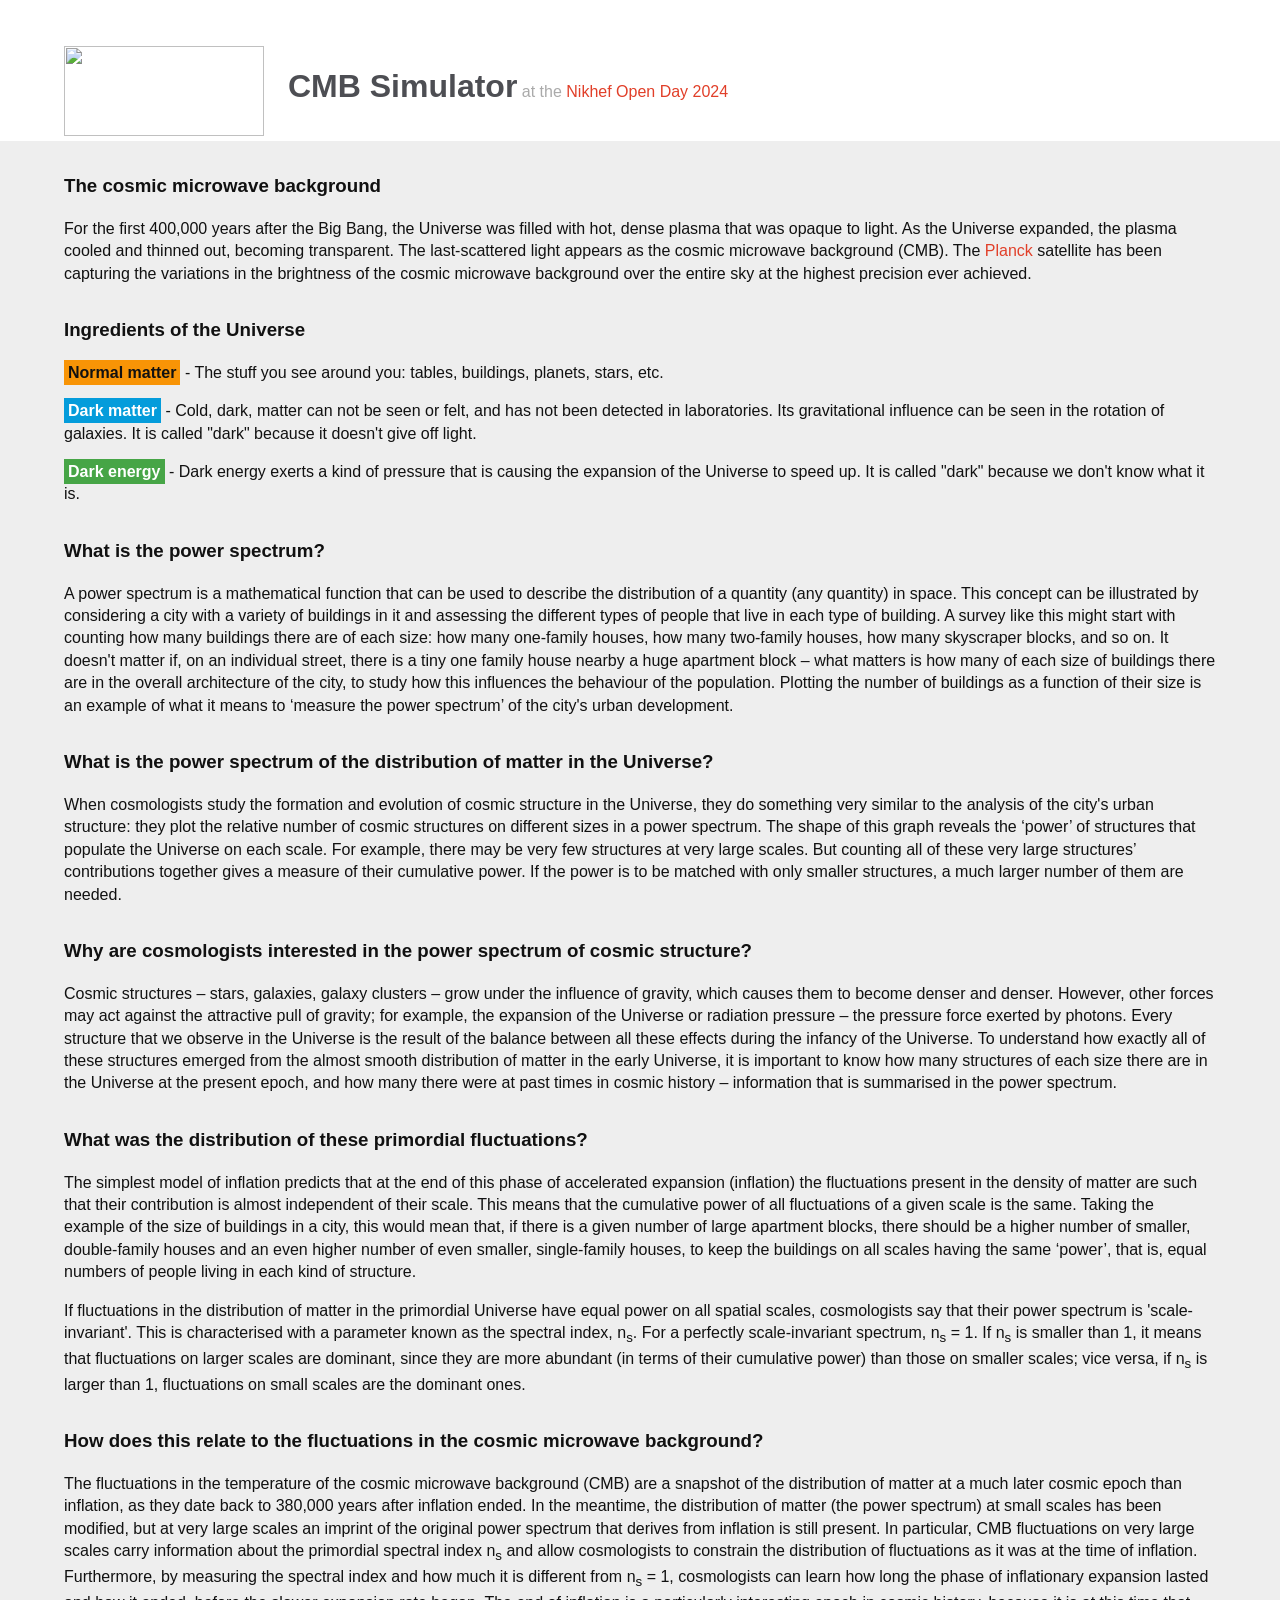
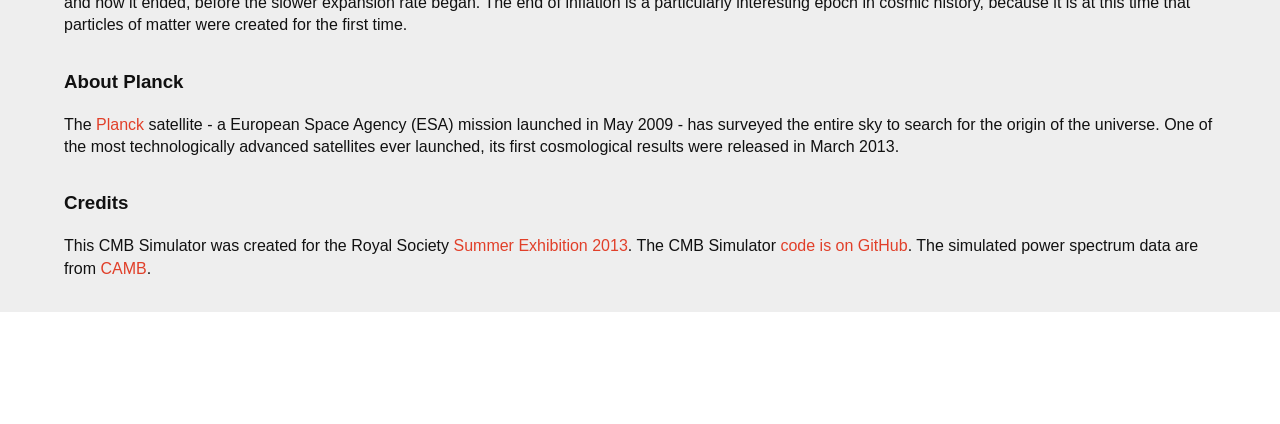
==== Simulator/index.html @ be9ca697 "Add galaxy rotation as observable" ====
<!doctype html>
<html lang="en">
<head>
	<meta charset="utf-8" />
	<title>CMB Simulator</title>
	<meta name="viewport" content="width=device-width, initial-scale=1.0, maximum-scale=2.0, user-scalable=yes" />
	<link rel="shortcut icon" href="media/img/planck_logo.ico" type="image/x-icon" />
	<link rel="stylesheet" href="media/css/ui.css" />
	<link rel="stylesheet" href="media/css/style.css" />
	<script src="media/js/jquery-1.10.0.min.js"></script>
	<script src="media/js/jquery-ui-1.10.3.custom.min.js"></script>
	<!--<link rel="stylesheet" href="/resources/demos/style.css" />-->
	<script src="media/js/raphael-min.js"></script>
	<script src="media/js/simulator.js"></script>
	<script>
	$(document).ready(function(){

		// Load the Simulator
		var sim = $.simulator({
			'omega_b': 'omega_b',	// The ID for the Omega_baryon
			'omega_c': 'omega_c',	// The ID for the Omega_darkmatter
			'omega_l': 'omega_l',	// The ID for the Omega_darkenergy
			'ps': 'powerspectrum',	// The ID for the powerspectrum HTML element
			'map': 'map',	// The ID for the map HTML element
			'dir': 'db_0.025/',
			'fixedscale' : true
		});

	});
	</script>
</head>
<body>

	<div id="msg">
		<div id="error"></div>
		<div id="warning"></div>
	</div>

	<div id="header">
		<img class="logo" src="media/img/planck_logo.gif"><h1><b>&ensp;CMB Simulator</b><small><span class="wide"> at the </span><a href="https://wetenschapsdagamsterdamsciencepark.nl/nikhef/">Nikhef Open Day 2024</a><!--<span class="wide"> at the </span><a href="http://sse.royalsociety.org/2013/">Summer Science Exhibition 2013</a>--></small></h1>
	</div>
	
	<div id="about">

		<h3>The cosmic microwave background</h3>
		<p>For the first 400,000 years after the Big Bang, the Universe was filled with hot, dense plasma that was opaque to light.  As the Universe expanded, the plasma cooled and thinned out, becoming transparent.  The last-scattered light appears as the cosmic microwave background (CMB). The <a href="http://www.esa.int/planck">Planck</a> satellite has been capturing the variations in the brightness of the cosmic microwave background over the entire sky at the highest precision ever achieved.</p>

		<h3>Ingredients of the Universe</h3>
		<p><strong class="b">Normal matter</strong> - The stuff you see around you: tables, buildings, planets, stars, etc.</p>
		<p><strong class="c">Dark matter</strong> - Cold, dark, matter can not be seen or felt, and has not been detected in laboratories. Its gravitational influence can be seen in the rotation of galaxies. It is called "dark" because it doesn't give off light.</p>
		<p><strong class="l">Dark energy</strong> - Dark energy exerts a kind of pressure that is causing the expansion of the Universe to speed up. It is called "dark" because we don't know what it is.</p>
		
		<h3>What is the power spectrum?</h3>
		<p>A power spectrum is a mathematical function that can be used to describe the distribution of a quantity (any quantity) in space. This concept can be illustrated by considering a city with a variety of buildings in it and assessing the different types of people that live in each type of building. A survey like this might start with counting how many buildings there are of each size: how many one-family houses, how many two-family houses, how many skyscraper blocks, and so on. It doesn't matter if, on an individual street, there is a tiny one family house nearby a huge apartment block – what matters is how many of each size of buildings there are in the overall architecture of the city, to study how this influences the behaviour of the population. Plotting the number of buildings as a function of their size is an example of what it means to ‘measure the power spectrum’ of the city's urban development.

		<h3>What is the power spectrum of the distribution of matter in the Universe?</h3>
		<p>When cosmologists study the formation and evolution of cosmic structure in the Universe, they do something very similar to the analysis of the city's urban structure: they plot the relative number of cosmic structures on different sizes in a power spectrum. The shape of this graph reveals the ‘power’ of structures that populate the Universe on each scale. For example, there may be very few structures at very large scales. But counting all of these very large structures’ contributions together gives a measure of their cumulative power. If the power is to be matched with only smaller structures, a much larger number of them are needed.</p>
		
		<h3>Why are cosmologists interested in the power spectrum of cosmic structure?</h3>
		<p>Cosmic structures – stars, galaxies, galaxy clusters – grow under the influence of gravity, which causes them to become denser and denser. However, other forces may act against the attractive pull of gravity; for example, the expansion of the Universe or radiation pressure – the pressure force exerted by photons. Every structure that we observe in the Universe is the result of the balance between all these effects during the infancy of the Universe. To understand how exactly all of these structures emerged from the almost smooth distribution of matter in the early Universe, it is important to know how many structures of each size there are in the Universe at the present epoch, and how many there were at past times in cosmic history – information that is summarised in the power spectrum.</p>
		
		<h3>What was the distribution of these primordial fluctuations?</h3>
		<p>The simplest model of inflation predicts that at the end of this phase of accelerated expansion (inflation) the fluctuations present in the density of matter are such that their contribution is almost independent of their scale. This means that the cumulative power of all fluctuations of a given scale is the same. Taking the example of the size of buildings in a city, this would mean that, if there is a given number of large apartment blocks, there should be a higher number of smaller, double-family houses and an even higher number of even smaller, single-family houses, to keep the buildings on all scales having the same ‘power’, that is, equal numbers of people living in each kind of structure.</p>
		<p>If fluctuations in the distribution of matter in the primordial Universe have equal power on all spatial scales, cosmologists say that their power spectrum is 'scale-invariant'. This is characterised with a parameter known as the spectral index, n<sub>s</sub>. For a perfectly scale-invariant spectrum, n<sub>s</sub> = 1. If n<sub>s</sub> is smaller than 1, it means that fluctuations on larger scales are dominant, since they are more abundant (in terms of their cumulative power) than those on smaller scales; vice versa, if n<sub>s</sub> is larger than 1, fluctuations on small scales are the dominant ones.</p>
		
		<h3>How does this relate to the fluctuations in the cosmic microwave background?</h3>
		<p>The fluctuations in the temperature of the cosmic microwave background (CMB) are a snapshot of the distribution of matter at a much later cosmic epoch than inflation, as they date back to 380,000 years after inflation ended. In the meantime, the distribution of matter (the power spectrum) at small scales has been modified, but at very large scales an imprint of the original power spectrum that derives from inflation is still present. In particular, CMB fluctuations on very large scales carry information about the primordial spectral index n<sub>s</sub> and allow cosmologists to constrain the distribution of fluctuations as it was at the time of inflation. Furthermore, by measuring the spectral index and how much it is different from n<sub>s</sub> = 1, cosmologists can learn how long the phase of inflationary expansion lasted and how it ended, before the slower expansion rate began. The end of inflation is a particularly interesting epoch in cosmic history, because it is at this time that particles of matter were created for the first time.</p>

		<h3>About Planck</h3>
		<p>The <a href="http://www.esa.int/planck">Planck</a> satellite - a European Space Agency (ESA) mission launched in May 2009 - has surveyed the entire sky to search for the origin of the universe. One of the most technologically advanced satellites ever launched, its first cosmological results were released in March 2013.</p>

		<h3>Credits</h3>
		<p>This CMB Simulator was created for the Royal Society <a href="http://sse.royalsociety.org/2013/">Summer Exhibition 2013</a>. The CMB Simulator <a href="https://github.com/chrisnorth/planckapps/tree/master/Simulator">code is on GitHub</a>. The simulated power spectrum data are from <a href="http://camb.info/">CAMB</a>.</p>

	</div>

	<noscript><p>Oh no! Either you don't have Javascript or it is disabled. This CMB Simulator needs Javascript to let you change the parameters of the Universe. :-(</p><p>This is what our Universe looks like:</p><img src="media/img/ouruniverse.jpg" class="our" /></noscript>

	<div id="app" class="scriptonly">

		<div id="container">
		
			<div id="parameters" class="column">
				<form id="omegas">
					<div id="omega_b_holder" class="parameter">
						<label for="omega_b">Normal Matter <span class="advanced">(&Omega;<sub>b</sub><span class="omega_b"></span>)</span></label>
						<select name="omega_b" id="omega_b">
							<option>0.000</option>
							<option>0.025</option>
							<option>0.050</option>
							<option>0.075</option>
							<option>0.100</option>
							<option>0.125</option>
							<option>0.150</option>
							<option>0.175</option>
							<option>0.200</option>
							<option>0.225</option>
							<option>0.250</option>
							<option>0.275</option>
							<option>0.300</option>
							<option>0.325</option>
							<option>0.350</option>
							<option>0.375</option>
							<option>0.400</option>
							<option>0.425</option>
							<option>0.450</option>
							<option>0.475</option>
							<option>0.500</option>
							<option>0.525</option>
							<option>0.550</option>
							<option>0.575</option>
							<option>0.600</option>
							<option>0.625</option>
							<option>0.650</option>
							<option>0.675</option>
							<option>0.700</option>
							<option>0.725</option>
							<option>0.750</option>
							<option>0.775</option>
							<option>0.800</option>
							<option>0.825</option>
							<option>0.850</option>
							<option>0.875</option>
							<option>0.900</option>
							<option>0.925</option>
							<option>0.950</option>
							<option>0.975</option>
							<option>1.000</option>
						</select>
					</div>
					<div id="omega_c_holder" class="parameter">
						<label for="omega_c">Dark Matter <span class="advanced">(&Omega;<sub>c</sub><span class="omega_c"></span>)</span></label>
						<select name="omega_c" id="omega_c">
							<option>0.000</option>
							<option>0.025</option>
							<option>0.050</option>
							<option>0.075</option>
							<option>0.100</option>
							<option>0.125</option>
							<option>0.150</option>
							<option>0.175</option>
							<option>0.200</option>
							<option>0.225</option>
							<option>0.250</option>
							<option>0.275</option>
							<option>0.300</option>
							<option>0.325</option>
							<option>0.350</option>
							<option>0.375</option>
							<option>0.400</option>
							<option>0.425</option>
							<option>0.450</option>
							<option>0.475</option>
							<option>0.500</option>
							<option>0.525</option>
							<option>0.550</option>
							<option>0.575</option>
							<option>0.600</option>
							<option>0.625</option>
							<option>0.650</option>
							<option>0.675</option>
							<option>0.700</option>
							<option>0.725</option>
							<option>0.750</option>
							<option>0.775</option>
							<option>0.800</option>
							<option>0.825</option>
							<option>0.850</option>
							<option>0.875</option>
							<option>0.900</option>
							<option>0.925</option>
							<option>0.950</option>
							<option>0.975</option>
							<option>1.000</option>
						</select>
					</div>
					<div id="omega_l_holder" class="parameter">
						<label for="omega_l">Dark Energy <span class="advanced">(&Omega;<sub>&Lambda;</sub><span class="omega_l"></span>)</span></label>
						<select name="omega_l" id="omega_l">
							<option>0.000</option>
							<option>0.025</option>
							<option>0.050</option>
							<option>0.075</option>
							<option>0.100</option>
							<option>0.125</option>
							<option>0.150</option>
							<option>0.175</option>
							<option>0.200</option>
							<option>0.225</option>
							<option>0.250</option>
							<option>0.275</option>
							<option>0.300</option>
							<option>0.325</option>
							<option>0.350</option>
							<option>0.375</option>
							<option>0.400</option>
							<option>0.425</option>
							<option>0.450</option>
							<option>0.475</option>
							<option>0.500</option>
							<option>0.525</option>
							<option>0.550</option>
							<option>0.575</option>
							<option>0.600</option>
							<option>0.625</option>
							<option>0.650</option>
							<option>0.675</option>
							<option>0.700</option>
							<option>0.725</option>
							<option>0.750</option>
							<option>0.775</option>
							<option>0.800</option>
							<option>0.825</option>
							<option>0.850</option>
							<option>0.875</option>
							<option>0.900</option>
							<option>0.925</option>
							<option>0.950</option>
							<option>0.975</option>
							<option>1.000</option>
						</select>
					</div>
				</form>
			</div>

			<div id="powerspectrum" class="column"></div>

			<div id="fft" class="column columnspecific">
				<canvas id="spectrum"></canvas>
			</div>

			<div class="column columnspecific">
				<div id="map">
					<canvas id="result"><img src="media/img/ouruniverse.jpg" class="our" /></canvas>
				</div>
			</div>

		</div>

	</div>
	
	<div id="footer" class="padded">
		<div id="options" class="column"></div>
		<div id="output" class="column">
			<div id="age"></div>
			<div id="curvature"></div>
			<div id="matter_energy"></div>
			<div id="rotation_curve"></div>
			<!-- <div id="firstpeak"></div> -->
			<div id="similarity"></div>
		</div>
	</div>
	
	<div id="config">
		<h2>Options</h2>
		<form id="configform"></form>
	</div>
	
</body>
</html>
---- Simulator/media/css/style.css ----
body {
	margin: 0px;
	padding: 48px 64px;
	padding-bottom: 48px;
	color: #4D4E53; /* To match to RS Summer Exhibition 2013 site */
	font-family: "Helvetica Neue", Helvetica, sans-serif;
	font-size: 1em;
	line-height: 1.4;
}
body .advanced { display: none; }
body #omegas .advanced { display: inline-block; }
body.adv .advanced { display: inline-block; }


*::-moz-selection {
	background: none repeat scroll 0 0 #FF5E99;
	color: white;
	text-shadow: none;
}

h1 {
	margin: 0px;
	margin-bottom: 32px;
	font-weight: 500;
}
h1 small {
	color: #aaaaaa;
	font-weight: 200;
	font-size: 0.5em;
}
h3 { margin-top: 32px; }
h3:first-child { margin-top: 0px;}
p { margin-bottom: 0px; }
/* Colours from RS Summer Exhibition 2013 site */
a { color: #E13F29; text-decoration: none; }
a:hover { color: #F16F25; text-decoration: underline; }
a:visited { color: #E13F29; }
a:active { color: #4D4E53; }

#msg { position: absolute; top: 0px; left: 0px; right: 0px; }
a.close { float: right; font-weight: bold; color: inherit; cursor: pointer; display: inline-block; width: 1.5em; text-align: center; text-decoration: none; }
#error, #warning { padding: 0.5em 1em; display: none; }
#error { background-color: #E13F29; color: white; }
#warning { background-color: #ffc40d; color: black; }
.toggle {
	line-height: 48px;
	width: 48px;
	height: 48px;
	text-align: center;
	font-size: 1.6em;
	margin-top: 0em;
	margin-left: 8px;
	float: right;
}
.toggle a {
	background-color: #AAAAAA;
	width: 48px;
	height: 48px;
	display: block;
	border-radius: 24px;
	color: inherit;
	background-image: url("../img/icons.png");
	background-position: 0 0;
	background-repeat: no-repeat;
}
.toggle img { width: 100%; height: 100%; }
#help .abouton, #help .aboutoff {
	line-height: 48px;
}
#help a {
	display: block;
	background-image: none;
	font-family: serif;
	text-decoration: none;
	text-align: center;
}
#help.on .aboutoff { display: block; }
#help.on .abouton { display: none; }
#help .aboutoff { display: none; }
#help .abouton { display: block; }
#help a.aboutoff {
	background: none;
}
#help a.abouton {
	width: 48px;
	color: white;
	font-style: italic;
	background-color: #AAAAAA;
}
#help a.abouton:hover, #help a.abouton:focus { background-color: #049CDB; transition: background-color 0.5s; }
#about {
	color: #111111;
	background-color: #EEEEEE;
	display: block;
	margin-left: -64px;
	margin-right: -64px;
	margin-bottom: 64px;
	padding: 32px 64px;
}
body.adv #advancedtoggle a { background-color: black; }
.toggle a:hover, .toggle a:focus { background-color: #E13F29; transition: background-color 0.5s; }
#configtoggle a { background-position: 0 -48px; }
#refreshtoggle a { background-position: 0 -96px; }

#header { margin-top: 16px; }
img.logo {
    width: 200px;
    height: 90px;
    float: left;
    margin-top: -18px;
    margin-right: 8px;
}

#app {
	display: table;
	width: 100%;
}

#container {
	display: table-row;
}

#parameters {
	vertical-align: middle;
}

#parameters, #powerspectrum, .column, #fft { display: table-cell; }

#powerspectrum{
	width: 400px;
	height: 300px;
	line-height: 0px;
}
body.fullscreen { font-size: 1.5em; }
body.fullscreen #powerspectrum { background-color: white; }

#parameters, #powerspectrum { padding-right: 32px; }

#powerspectrum svg, #map canvas { cursor: pointer; }

#fft { display: none; }
.columnspecific, #map, #fft {
	width: 300px;
	height: 300px;
}
#map, #fft {
	color: black;
	background-color: white;
	background: #45484d; /* Old browsers */
	background: -moz-linear-gradient(top, #45484d 0%, #000000 100%); /* FF3.6+ */
	background: -webkit-gradient(linear, left top, left bottom, color-stop(0%,#45484d), color-stop(100%,#000000)); /* Chrome,Safari4+ */
	background: -webkit-linear-gradient(top, #45484d 0%,#000000 100%); /* Chrome10+,Safari5.1+ */
	background: -o-linear-gradient(top, #45484d 0%,#000000 100%); /* Opera 11.10+ */
	background: -ms-linear-gradient(top, #45484d 0%,#000000 100%); /* IE10+ */
	background: linear-gradient(to bottom, #45484d 0%,#000000 100%); /* W3C */
	filter: progid:DXImageTransform.Microsoft.gradient( startColorstr='#45484d', endColorstr='#000000',GradientType=0 ); /* IE6-9 */
	line-height: 0px;
	text-align: center;
	position: relative;
}
#map { color: white; }
#map canvas, #map img, #fft canvas {
	width: auto;
	margin: auto;
	height: 100%;
}
#map .label {
	position: absolute;
	line-height: 1em;
	background-color: rgba(255,255,255,0.8);
	color: #4D4E53;
	background-color: #aaaaaa;
	color: white;
	padding: 0.25em;
}
#map .label.sim { text-align: left; bottom: 0px; left: 0px; }
#map .label.our { text-align: right; top: 0px; right: 0px; }
#map .label.scale { text-align: center; font-weight: bold; background-color: rgba(255,255,255,0.8); right: 0.5em; bottom: 0.5em; width: 30px; height: 30px; line-height: 30px; border-radius: 30px; border: 2px solid #4D4E53; color: #4D4E53; }

.parameter { margin-bottom: 32px; }
#parameters .parameter:last-child { margin-bottom: 0px; }
.parameter .ui-slider { margin-top: 0.6em; }

#footer { display: table; width: 100%; }

#config { width: 50%; padding: 2em; display: none; }
#config form { font-size: 1.2em; }
#config .configoption { margin-bottom: 1em; }
#config input[type=checkbox] { width: 2em; height: 2em; }
#config select { font-size: 0.8em; }
#config label { cursor: pointer; }
#config .close { font-size: 2em; }
.lightbox_bg { z-index: 101; left:0px; top: 0px; right: 0px; bottom: 0px; position: absolute; background-color: rgb(255,255,255); }
.lightbox_top { z-index: 102; max-width:500px; position: absolute; background-color: white; }

body .column.advanced { display: none; }
body.adv .column.advanced { display: table-cell; }
#options, #output { display: table-cell; }
#output { text-align: right; }
.property { font-weight: bold; font-size: 1.5em; line-height: 1.2em; }

a.button {
	border-radius: 24px;
	background-color: #AAAAAA;
	color: white;
	line-height: 48px;
	display: inline-block;
	height: 48px;
	padding: 0px 32px;
	text-decoration: none;
}
a.button:hover, a.button:focus { background-color: #ffc40d; color: black; transition: background-color 0.5s; }
#options a.button { margin-left: 1em; }
#options a.button:first-child { margin-left: 0px; }

/* Set the colours for the slider bars */
.b, #omega_b_holder .ui-widget-header { background-color: #F89406; }
.c, #omega_c_holder .ui-widget-header { background-color: #049CDB; color: white; }
.l, #omega_l_holder .ui-widget-header { background-color: #46a546; color: white; }
.b, .c, .l { padding: 0.25em; }
.ui-slider .ui-slider-range.ui-slider-range-min { border: 1px solid #777; margin-top: -1px; }

.padded { margin: 32px 0px 0px 0px;}

/* Classes to hide things */
.hidden { display: none; }
/* We need this one to ensure the display: table-cell doesn't take precedence */
#powerspectrum.hidden { display: none; }
.scriptonly { display: none!important; }


/* Responsive Styles */
@media (max-width: 1000px), (max-device-width: 1000px) {
	#app { display: block; }
	#container { display: block; }
	.parameter { margin-bottom: 16px; }
	#parameters, #powerspectrum, .column {	display: block; padding: 0px; width: 100%; }
	#map, #powerspectrum { margin-top: 64px; }
	.column, #map, #map img, #map canvas, #map .labels { width: 100%; height: auto; }
	h1 { margin-bottom: 32px; }
	h1 small { display: block; }
	.wide { display: none; }
}

@media (max-width: 760px), (max-device-width: 760px) {
	#header { margin-top: 0px; }
	img.logo { display: block; float: none; text-align: center; margin: 0px auto 16px; }
}

@media (max-width: 500px), (max-device-width: 500px) {
	body { padding: 32px; }
	#map, #powerspectrum { margin-top: 32px; }
	h1 { margin-bottom: 16px; }
	h3 { margin-top: 16px; }
	#about {
		margin: 0px -32px 32px -32px;
		padding: 32px 32px;
	}
	.padded { margin: 16px 0px 0px 0px; }
	#footer { display: block; }
	#output, body.adv #firstpeak.advanced, #options {
		display: block;
		text-align: center;
	}
	.toggle { margin-left: 4px; }
	#output, #options { margin-top: 16px; }
	#config { width: 80%; height: 100%; border: 0px; box-shadow: none; padding: 1em; }


}

@media (max-width: 350px), (max-device-width: 350px) {
	body { padding: 16px 24px; }
	#about {
		margin: 0px -24px 16px -24px;
		padding: 16px;
	}
	.padded { margin: 8px 0px 0px 0px; }
	#options a.button {
		margin-left: 0;
		margin-top: 1em;
		display: block;
	}
	#options a.button:first-child { margin-top: 0px; }
}

/* For rotating images 
.rotate {
	animation: rotate 3s infinite linear;
	-moz-animation: rotate 3s infinite linear;
	-webkit-animation: rotate 3s infinite linear;
  }
  
  @keyframes rotate {	0% {transform: rotate(0deg);}
	100% {
	  transform: rotate(360deg);
	}
  }*/
.rotate {
	-webkit-transform: rotate(0deg);
	-moz-transform: rotate(0deg);
	-o-transform: rotate(0deg);
	-ms-transform: rotate(0deg);
	transform: rotate(0deg);
}
/* .spin {
	transform: rotate(45deg);
} */
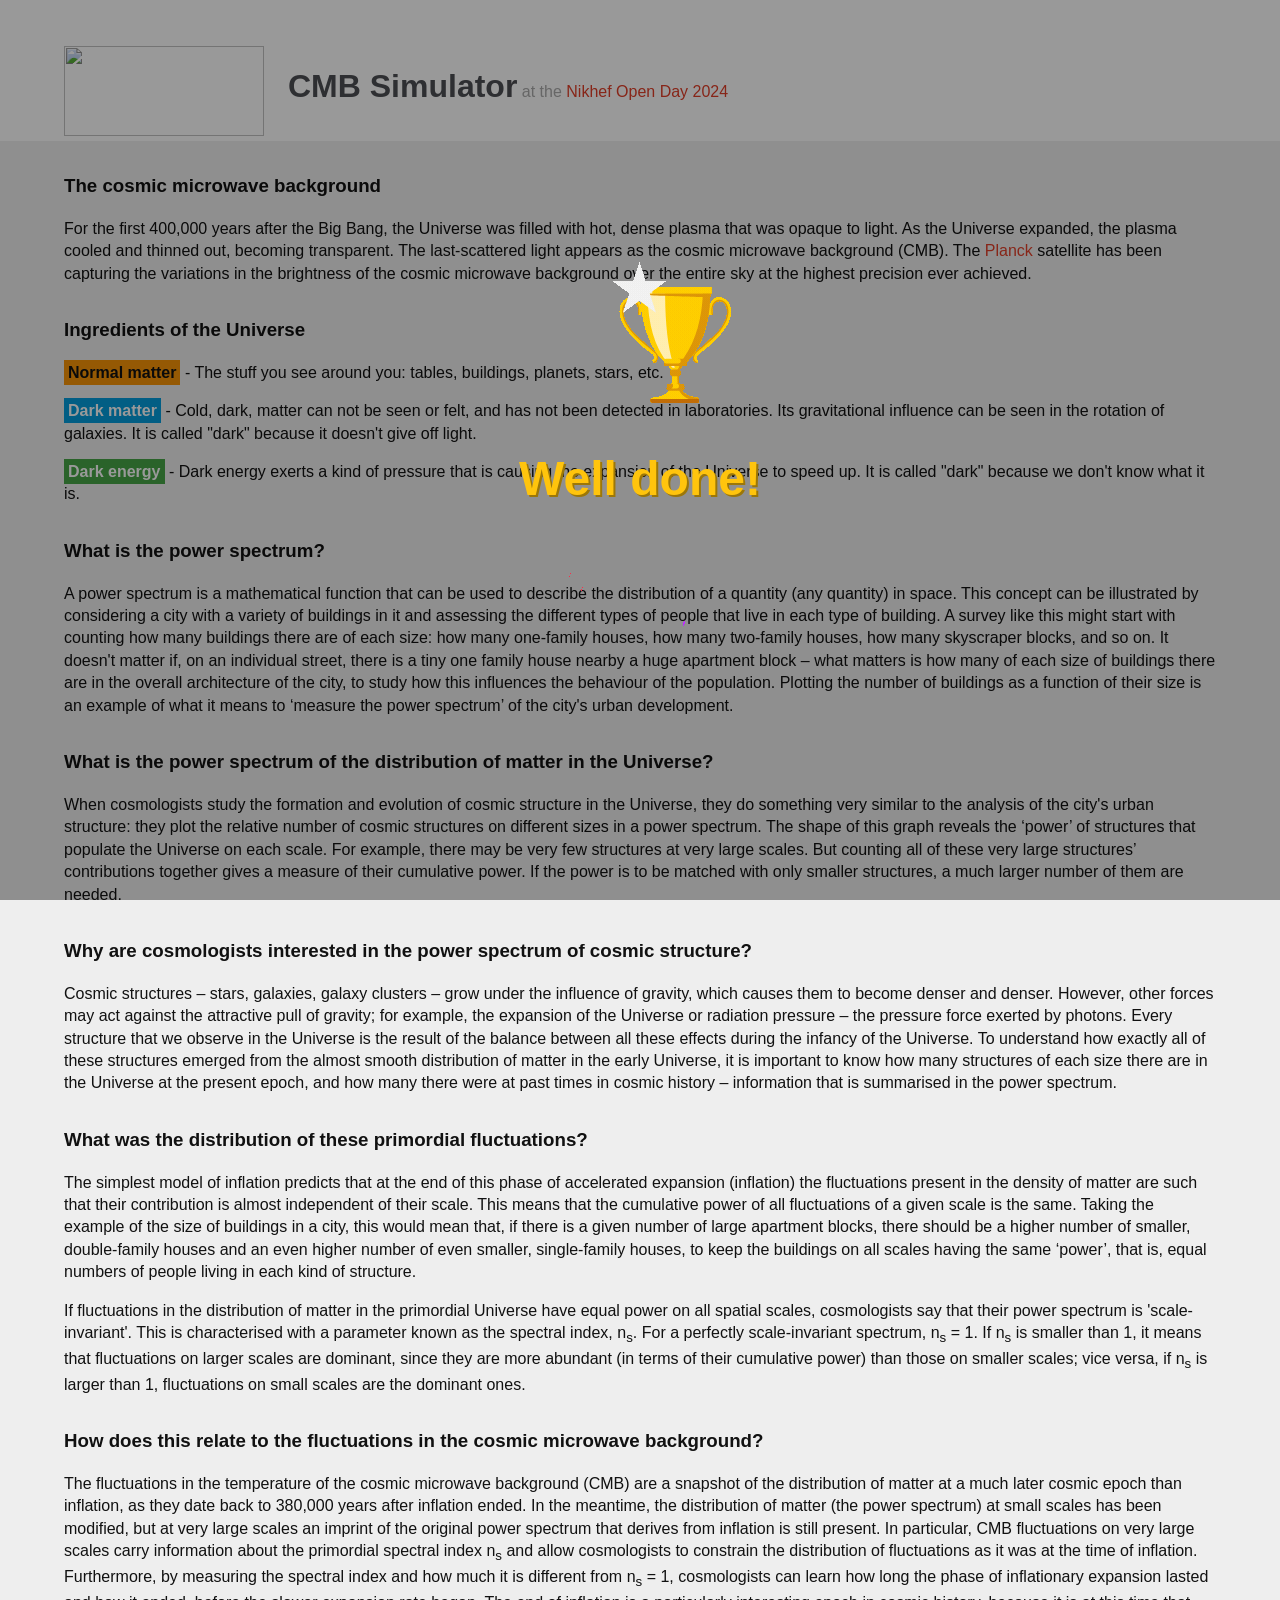
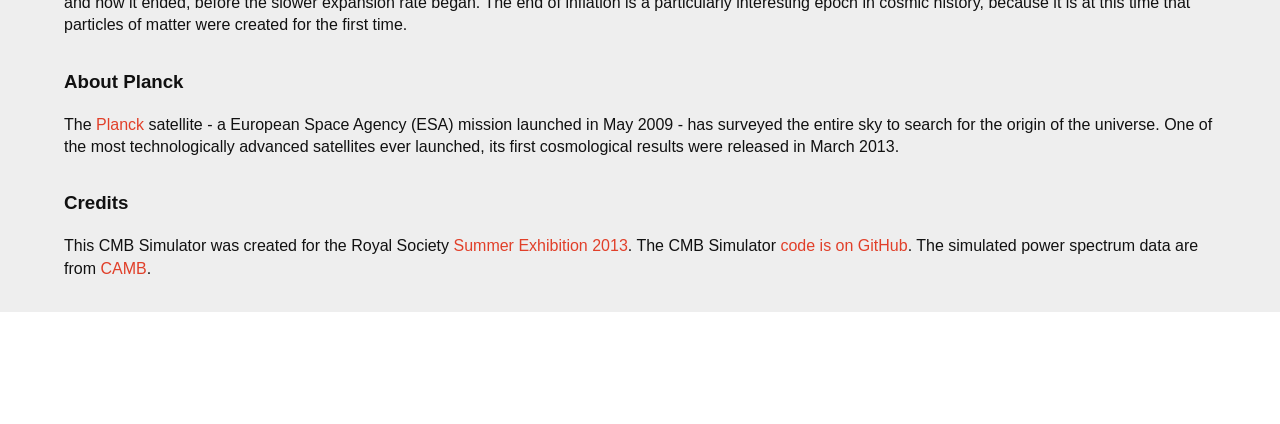
==== commit 636fc5fd: "Add win screen" ====
--- a/Simulator/index.html
+++ b/Simulator/index.html
@@ -255,6 +255,19 @@
 		<h2>Options</h2>
 		<form id="configform"></form>
 	</div>
+
+	
+	<div class="overlay" id="won">
+		<div class="overlay-inner">
+			<!-- <p style="text-align: center">Centered Heading1</p> -->
+			<img src="media/img/trophy.gif" alt="Trophy" style="display: block; margin: 0 auto;">
+			<img src="media/img/confetti.gif" alt="Trophy" style="display: block; margin: 0 auto;">
+		</div>
+		
+		<div class="overlay-inner2">
+			<h2 align="center" style="color:#ffc40d;font-size:300%; text-shadow: 2px 2px #9c7708">Well done!</h2>
+		</div>
+	</div>
 	
 </body>
 </html>
--- a/Simulator/media/css/style.css
+++ b/Simulator/media/css/style.css
@@ -284,25 +284,34 @@
 	#options a.button:first-child { margin-top: 0px; }
 }
 
-/* For rotating images 
-.rotate {
-	animation: rotate 3s infinite linear;
-	-moz-animation: rotate 3s infinite linear;
-	-webkit-animation: rotate 3s infinite linear;
-  }
-  
-  @keyframes rotate {	0% {transform: rotate(0deg);}
-	100% {
-	  transform: rotate(360deg);
-	}
-  }*/
-.rotate {
-	-webkit-transform: rotate(0deg);
-	-moz-transform: rotate(0deg);
-	-o-transform: rotate(0deg);
-	-ms-transform: rotate(0deg);
-	transform: rotate(0deg);
-}
-/* .spin {
-	transform: rotate(45deg);
-} */+/* For win screens */
+.overlay {
+    z-index: 10;
+    position: fixed;
+    top: 0;
+    right: 0;
+    bottom: 0;
+    left: 0;
+    background: rgba(0,0,0,.4);
+}
+
+.overlay-inner {
+    height: 80%; /* Set your own height: percents, ems, whatever! */
+    width: 20%; /* Set your own width: percents, ems, whatever! */
+    /* overflow: auto; /* Recommended in case content is larger than the container */
+    margin: auto; /* Center the item vertically & horizontally */
+    position: absolute; /* Break it out of the regular flow */
+    top: 0; left: 0; bottom: 0; right: 0; /* Set the bounds in which to center it, relative to its parent/container */
+    /* background: rgba(0,0,0,.4); */
+}
+
+.overlay-inner2 {
+    z-index: 20;
+    height: 10%; /* Set your own height: percents, ems, whatever! */
+    width: 20%; /* Set your own width: percents, ems, whatever! */
+    /* overflow: auto; /* Recommended in case content is larger than the container */
+    margin: auto; /* Center the item vertically & horizontally */
+    position: absolute; /* Break it out of the regular flow */
+    top: 0; left: 0; bottom: 0; right: 0; /* Set the bounds in which to center it, relative to its parent/container */
+    /* background: rgba(0,0,0,.4); */
+}
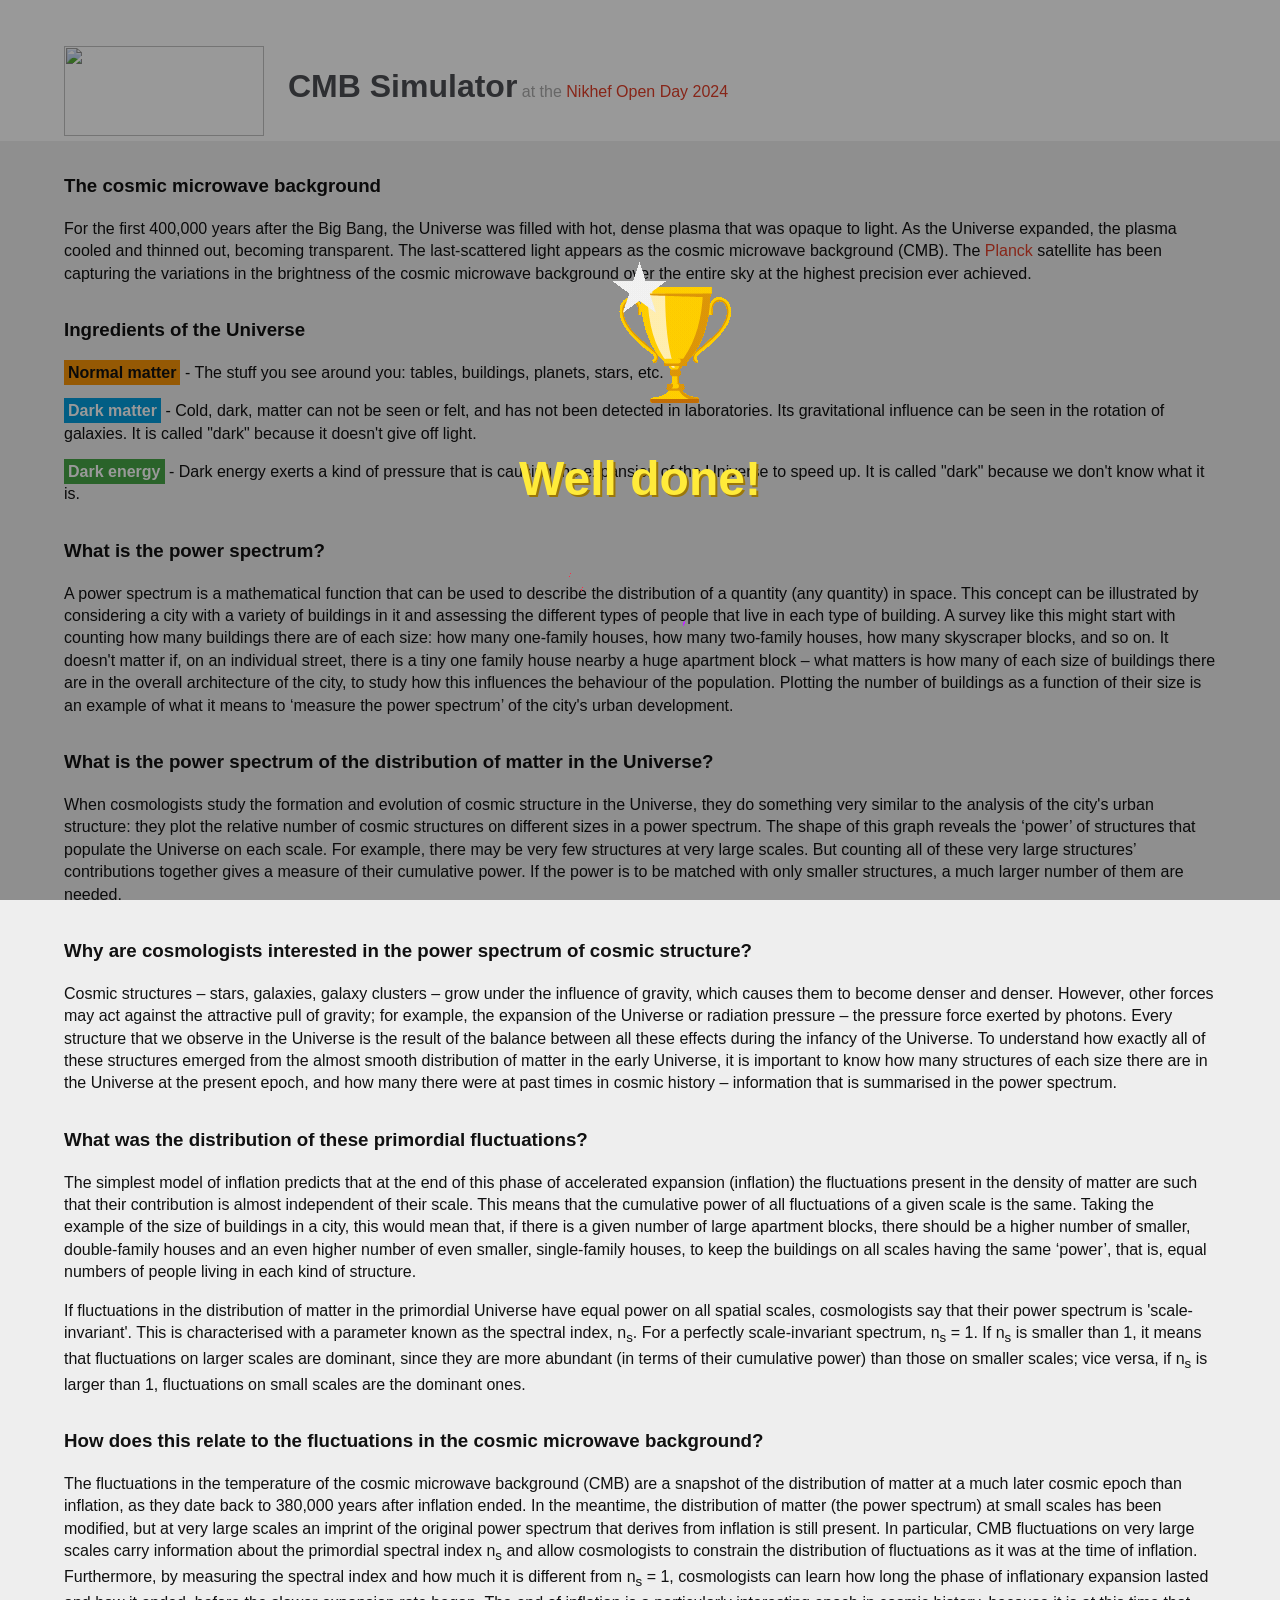
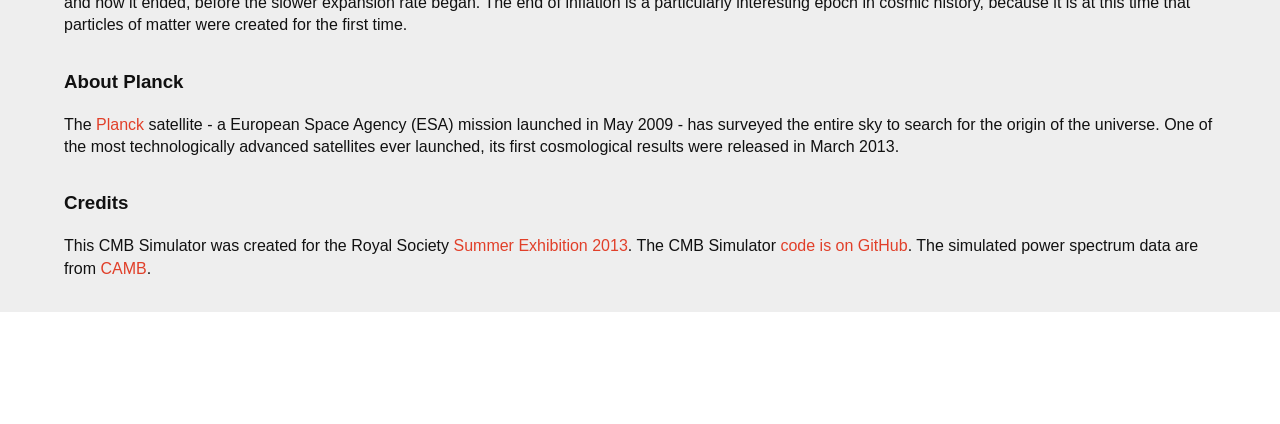
==== commit eed4c683: "Fixed(?) win page showing all the time" ====
--- a/Simulator/index.html
+++ b/Simulator/index.html
@@ -265,7 +265,7 @@
 		</div>
 		
 		<div class="overlay-inner2">
-			<h2 align="center" style="color:#ffc40d;font-size:300%; text-shadow: 2px 2px #9c7708">Well done!</h2>
+			<h2 align="center" style="color:#ffeb3a;font-size:300%; text-shadow: 2px 2px #9c7708">Well done!</h2>
 		</div>
 	</div>
 	
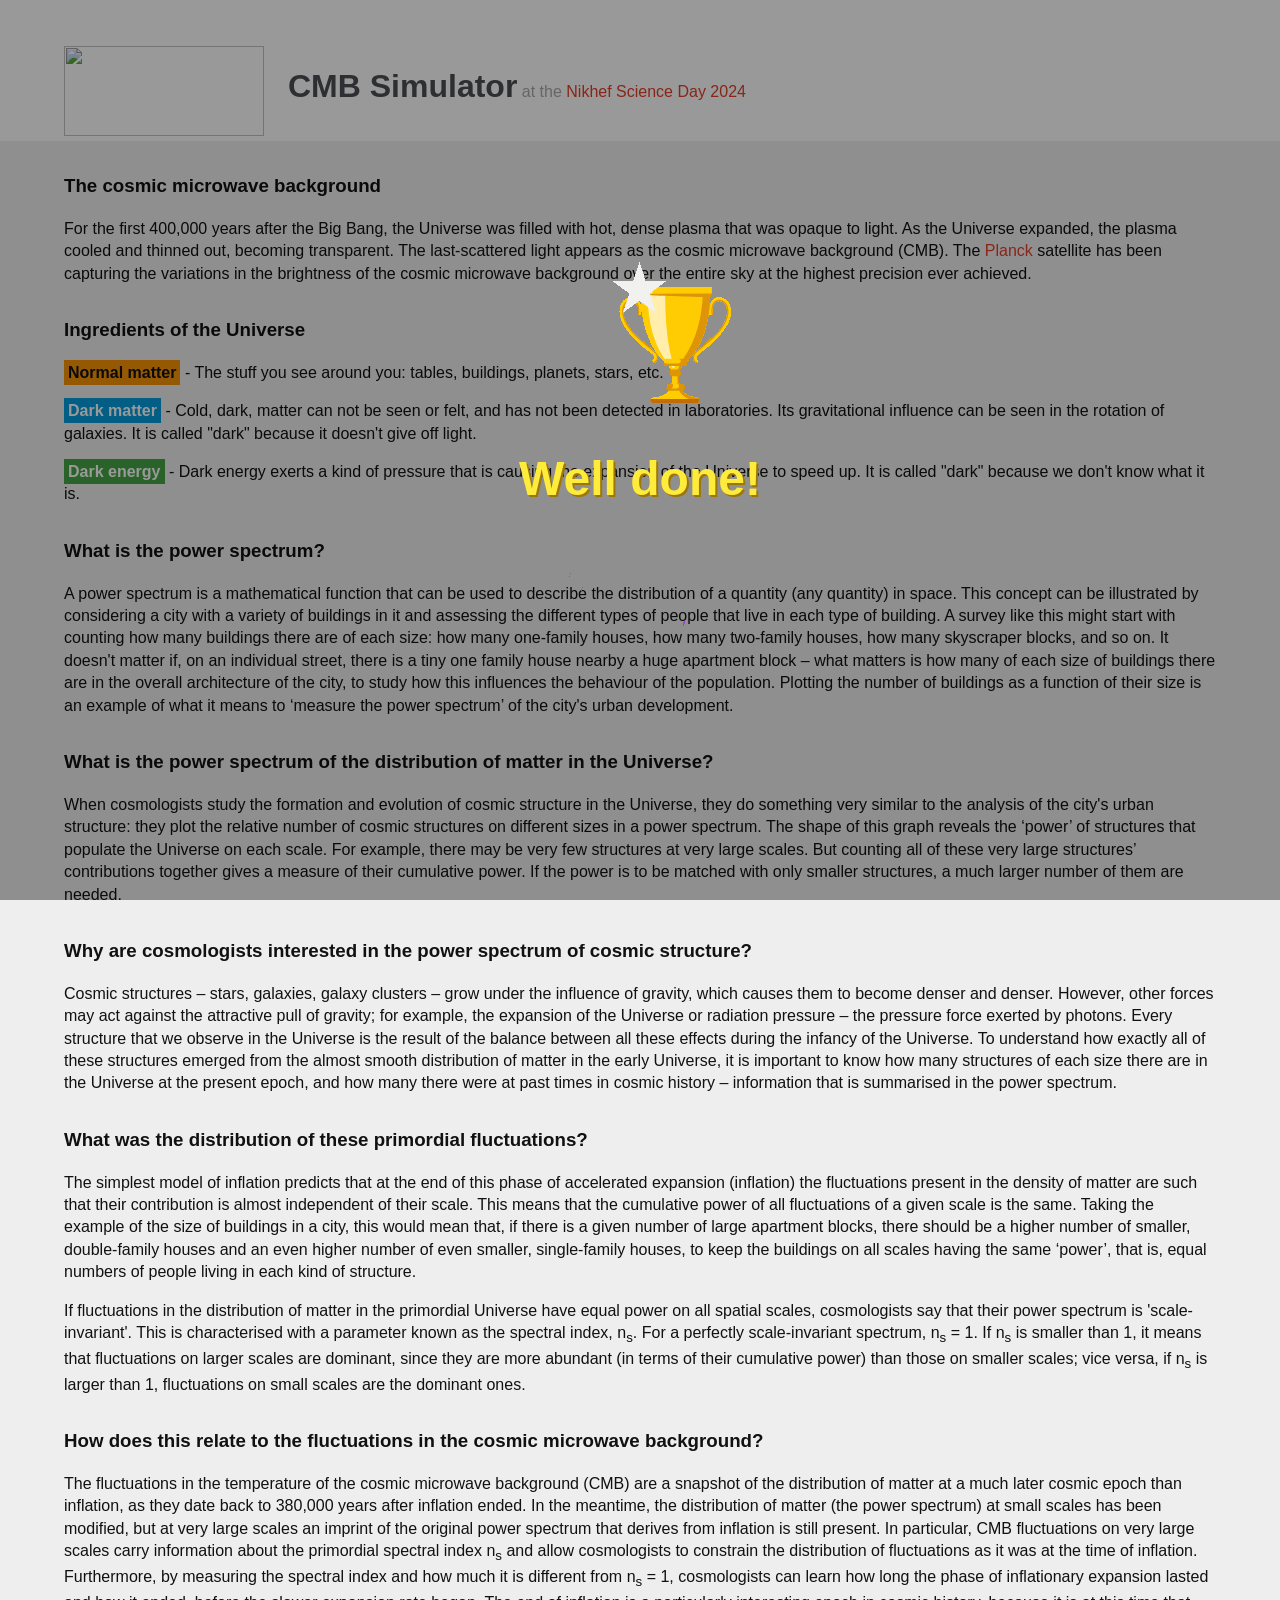
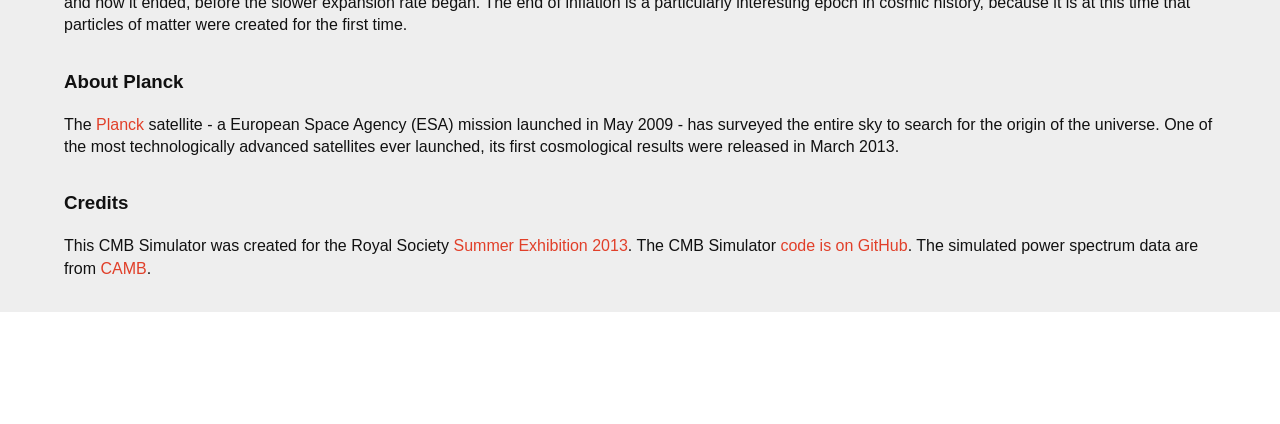
==== commit 9e7e39a0: "Tweaks to work better with controller" ====
--- a/Simulator/index.html
+++ b/Simulator/index.html
@@ -23,13 +23,16 @@
 			'ps': 'powerspectrum',	// The ID for the powerspectrum HTML element
 			'map': 'map',	// The ID for the map HTML element
 			'dir': 'db_0.025/',
-			'fixedscale' : true
+			'fixedscale' : false //true
 		});
 
 	});
+
+	var key_reset = 'r';
+
 	</script>
 </head>
-<body>
+<body style="background-color:rgb(255, 255, 255);">
 
 	<div id="msg">
 		<div id="error"></div>
@@ -37,7 +40,7 @@
 	</div>
 
 	<div id="header">
-		<img class="logo" src="media/img/planck_logo.gif"><h1><b>&ensp;CMB Simulator</b><small><span class="wide"> at the </span><a href="https://wetenschapsdagamsterdamsciencepark.nl/nikhef/">Nikhef Open Day 2024</a><!--<span class="wide"> at the </span><a href="http://sse.royalsociety.org/2013/">Summer Science Exhibition 2013</a>--></small></h1>
+		<img class="logo" src="media/img/planck_logo.gif"><h1><b>&ensp;CMB Simulator</b><small><span class="wide"> at the </span><a href="https://wetenschapsdagamsterdamsciencepark.nl/nikhef/">Nikhef Science Day 2024</a><!--<span class="wide"> at the </span><a href="http://sse.royalsociety.org/2013/">Summer Science Exhibition 2013</a>--></small></h1>
 	</div>
 	
 	<div id="about">
--- a/Simulator/media/css/style.css
+++ b/Simulator/media/css/style.css
@@ -140,8 +140,8 @@
 
 #fft { display: none; }
 .columnspecific, #map, #fft {
-	width: 300px;
-	height: 300px;
+	width: 650px;
+	height: 650px;
 }
 #map, #fft {
 	color: black;
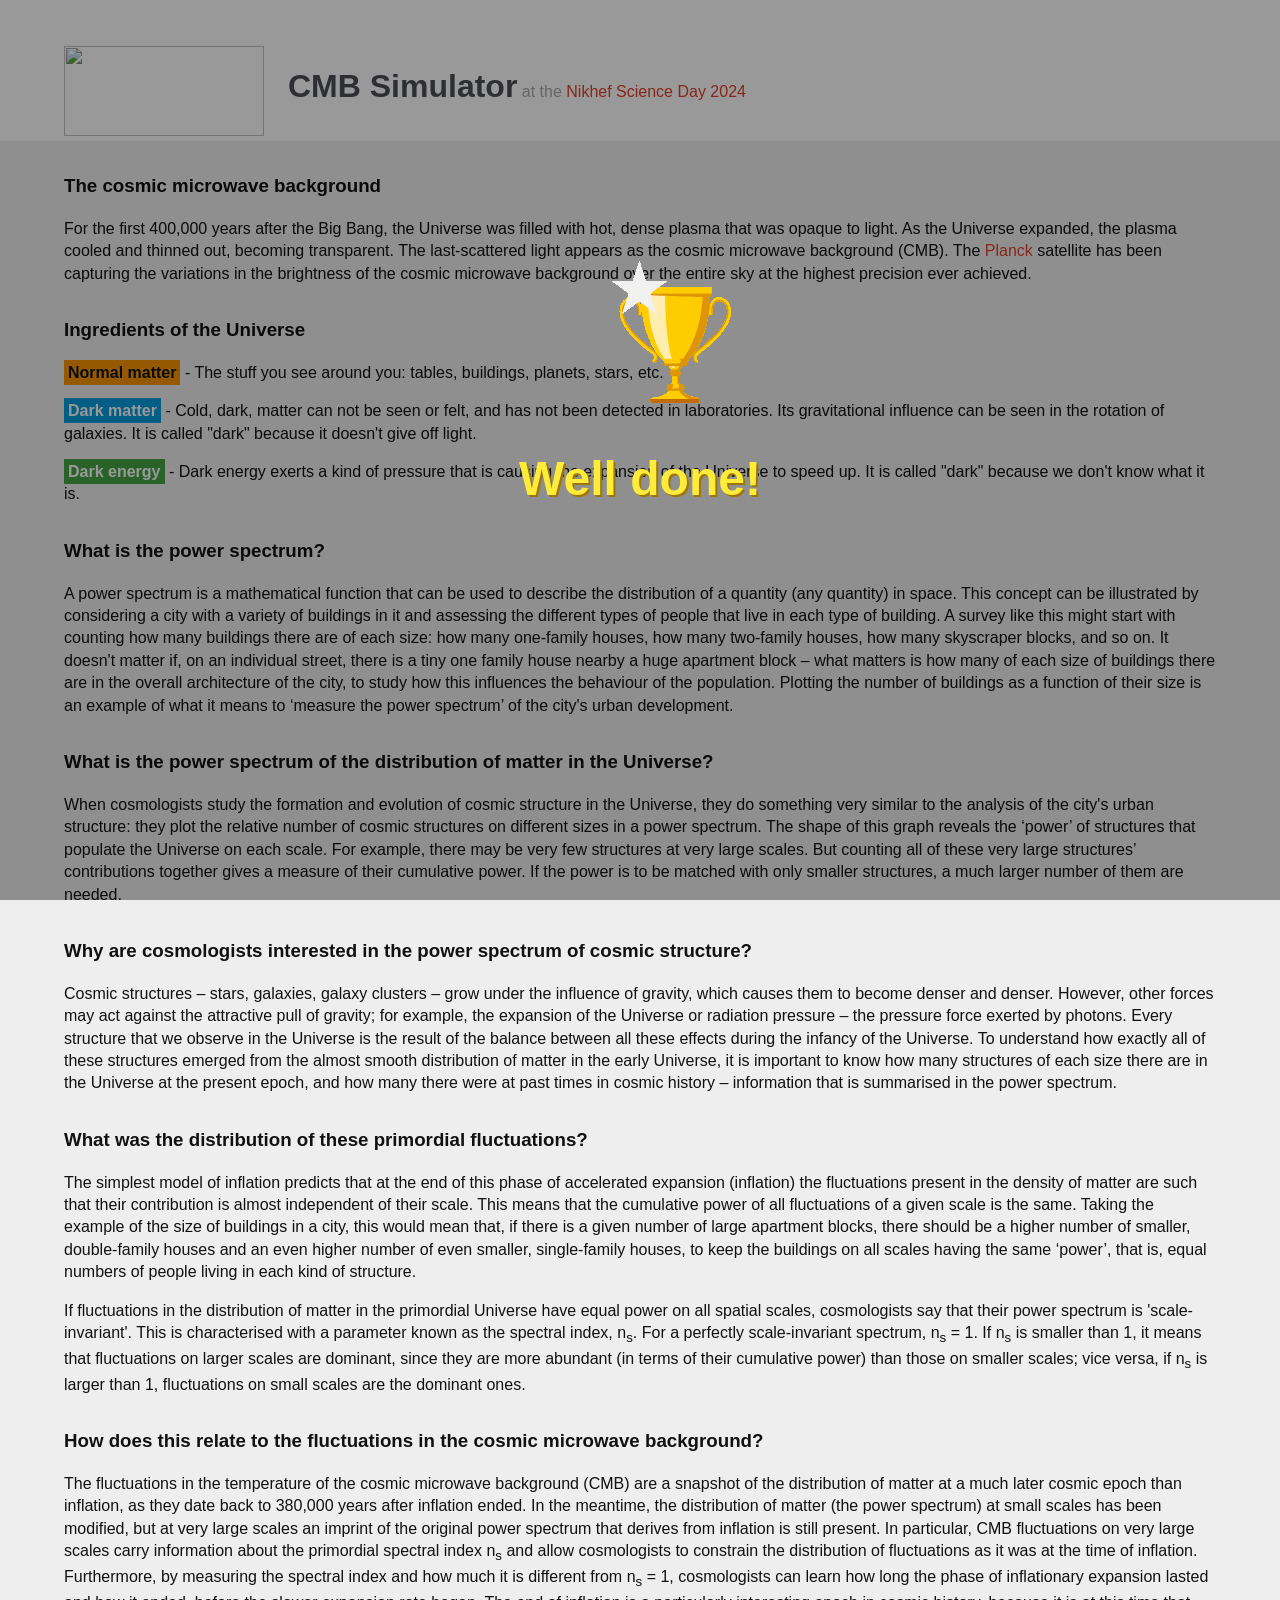
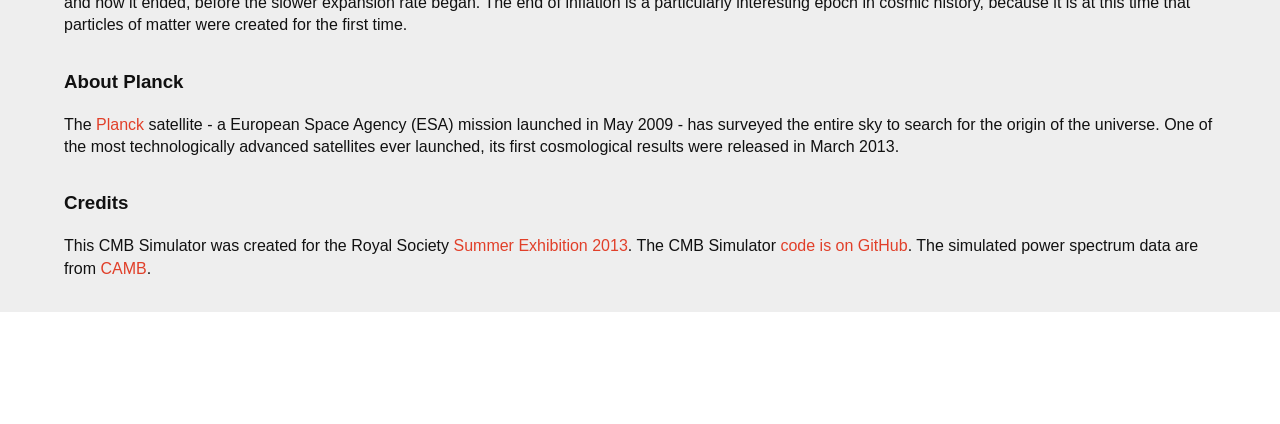
==== commit 8ba57004: "Fix(?) galaxy stop spinning if omegab = 0" ====
--- a/Simulator/index.html
+++ b/Simulator/index.html
@@ -29,6 +29,10 @@
 	});
 
 	var key_reset = 'r';
+	var our_omega_b = 0.050;
+	var our_omega_c = 0.275;
+	var our_omega_l = 0.675;
+	var galaxy_degree = 0;
 
 	</script>
 </head>
@@ -88,7 +92,7 @@
 					<div id="omega_b_holder" class="parameter">
 						<label for="omega_b">Normal Matter <span class="advanced">(&Omega;<sub>b</sub><span class="omega_b"></span>)</span></label>
 						<select name="omega_b" id="omega_b">
-							<option>0.000</option>
+							<!-- <option>0.000</option> -->
 							<option>0.025</option>
 							<option>0.050</option>
 							<option>0.075</option>
@@ -267,8 +271,9 @@
 			<img src="media/img/confetti.gif" alt="Trophy" style="display: block; margin: 0 auto;">
 		</div>
 		
-		<div class="overlay-inner2">
+		<div class="overlay-inner2" align="center">
 			<h2 align="center" style="color:#ffeb3a;font-size:300%; text-shadow: 2px 2px #9c7708">Well done!</h2>
+			<div id="close-win-screen" class="column"></div>
 		</div>
 	</div>
 	
--- a/Simulator/media/css/style.css
+++ b/Simulator/media/css/style.css
@@ -140,8 +140,8 @@
 
 #fft { display: none; }
 .columnspecific, #map, #fft {
-	width: 650px;
-	height: 650px;
+	width: 400px;
+	height: 400px;
 }
 #map, #fft {
 	color: black;
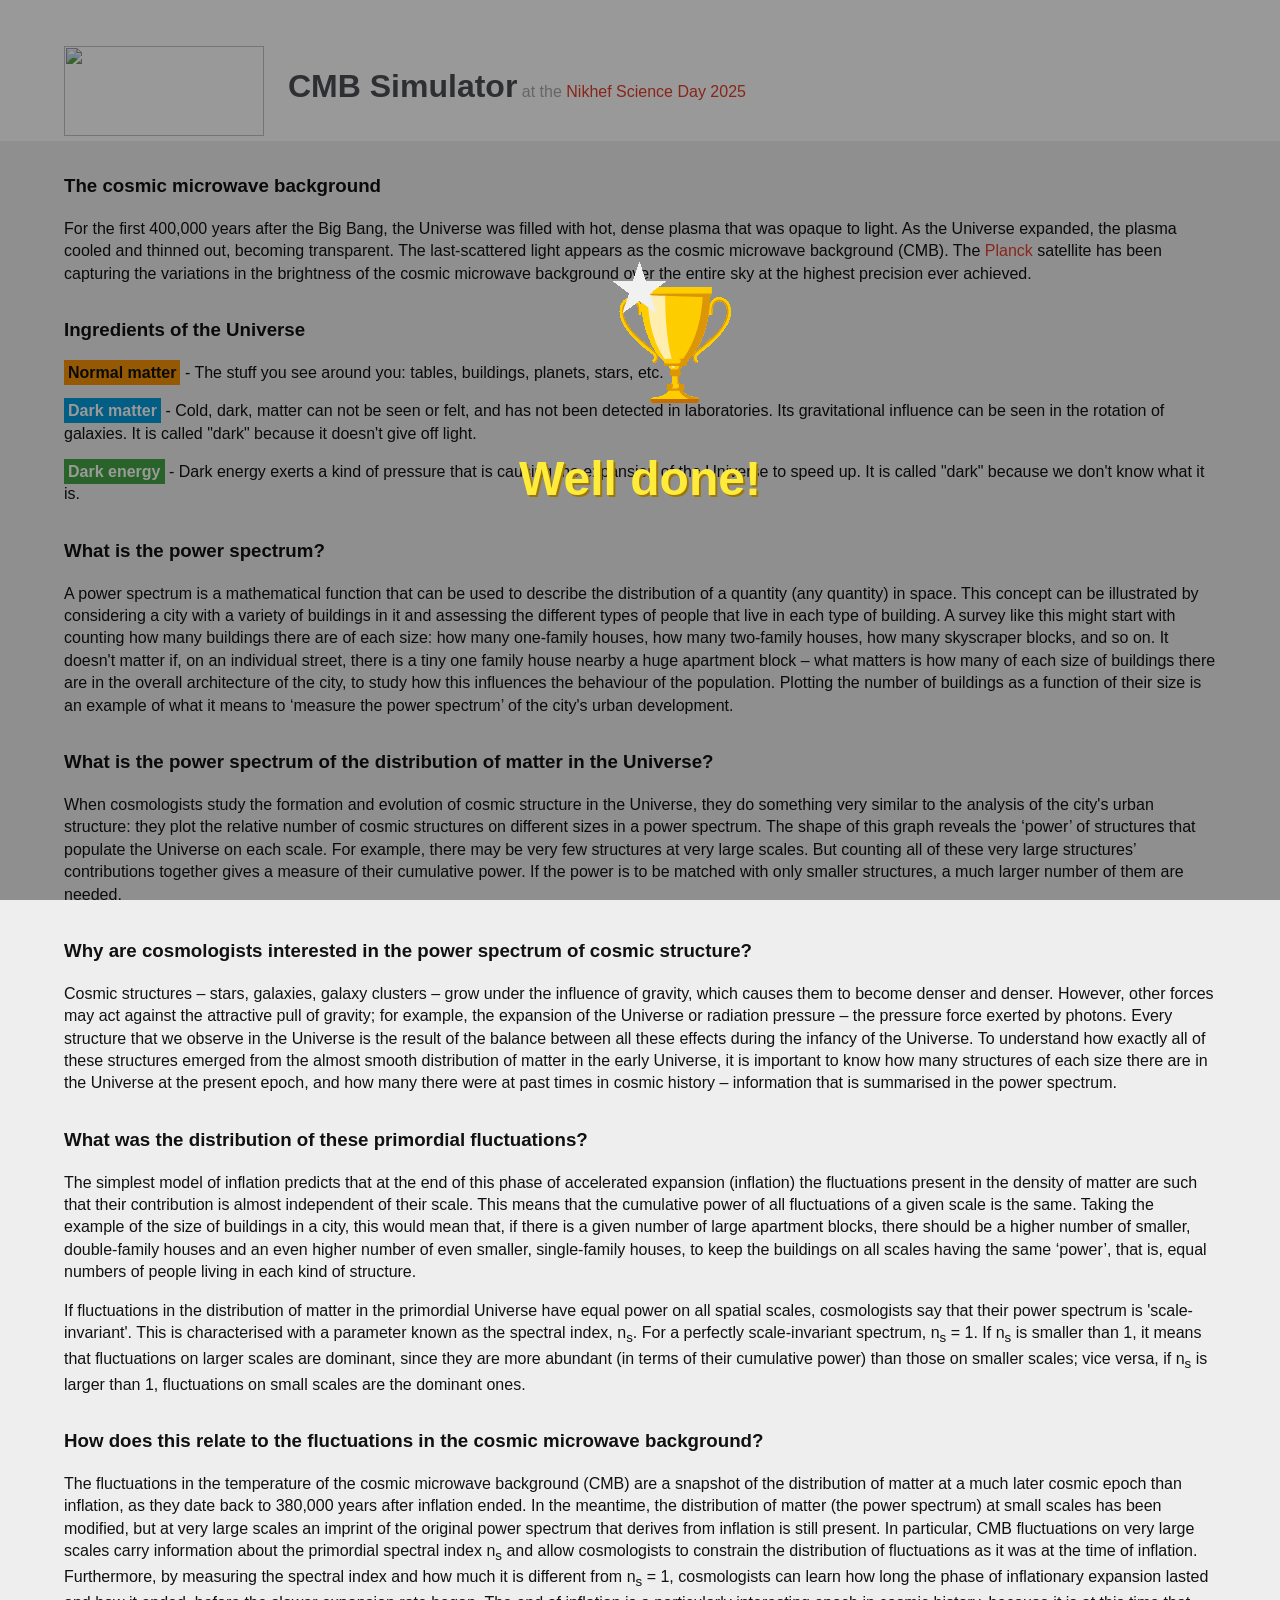
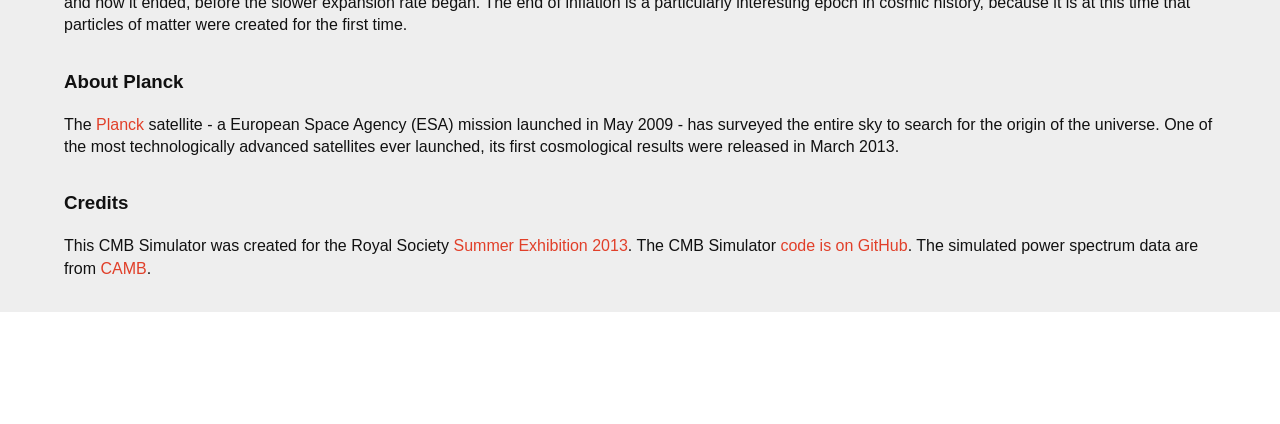
==== commit d0acec2a: "Update date to Science Day 2025." ====
--- a/Simulator/index.html
+++ b/Simulator/index.html
@@ -44,7 +44,7 @@
 	</div>
 
 	<div id="header">
-		<img class="logo" src="media/img/planck_logo.gif"><h1><b>&ensp;CMB Simulator</b><small><span class="wide"> at the </span><a href="https://wetenschapsdagamsterdamsciencepark.nl/nikhef/">Nikhef Science Day 2024</a><!--<span class="wide"> at the </span><a href="http://sse.royalsociety.org/2013/">Summer Science Exhibition 2013</a>--></small></h1>
+		<img class="logo" src="media/img/planck_logo.gif"><h1><b>&ensp;CMB Simulator</b><small><span class="wide"> at the </span><a href="https://wetenschapsdagamsterdamsciencepark.nl/nikhef/">Nikhef Science Day 2025</a><!--<span class="wide"> at the </span><a href="http://sse.royalsociety.org/2013/">Summer Science Exhibition 2013</a>--></small></h1>
 	</div>
 	
 	<div id="about">
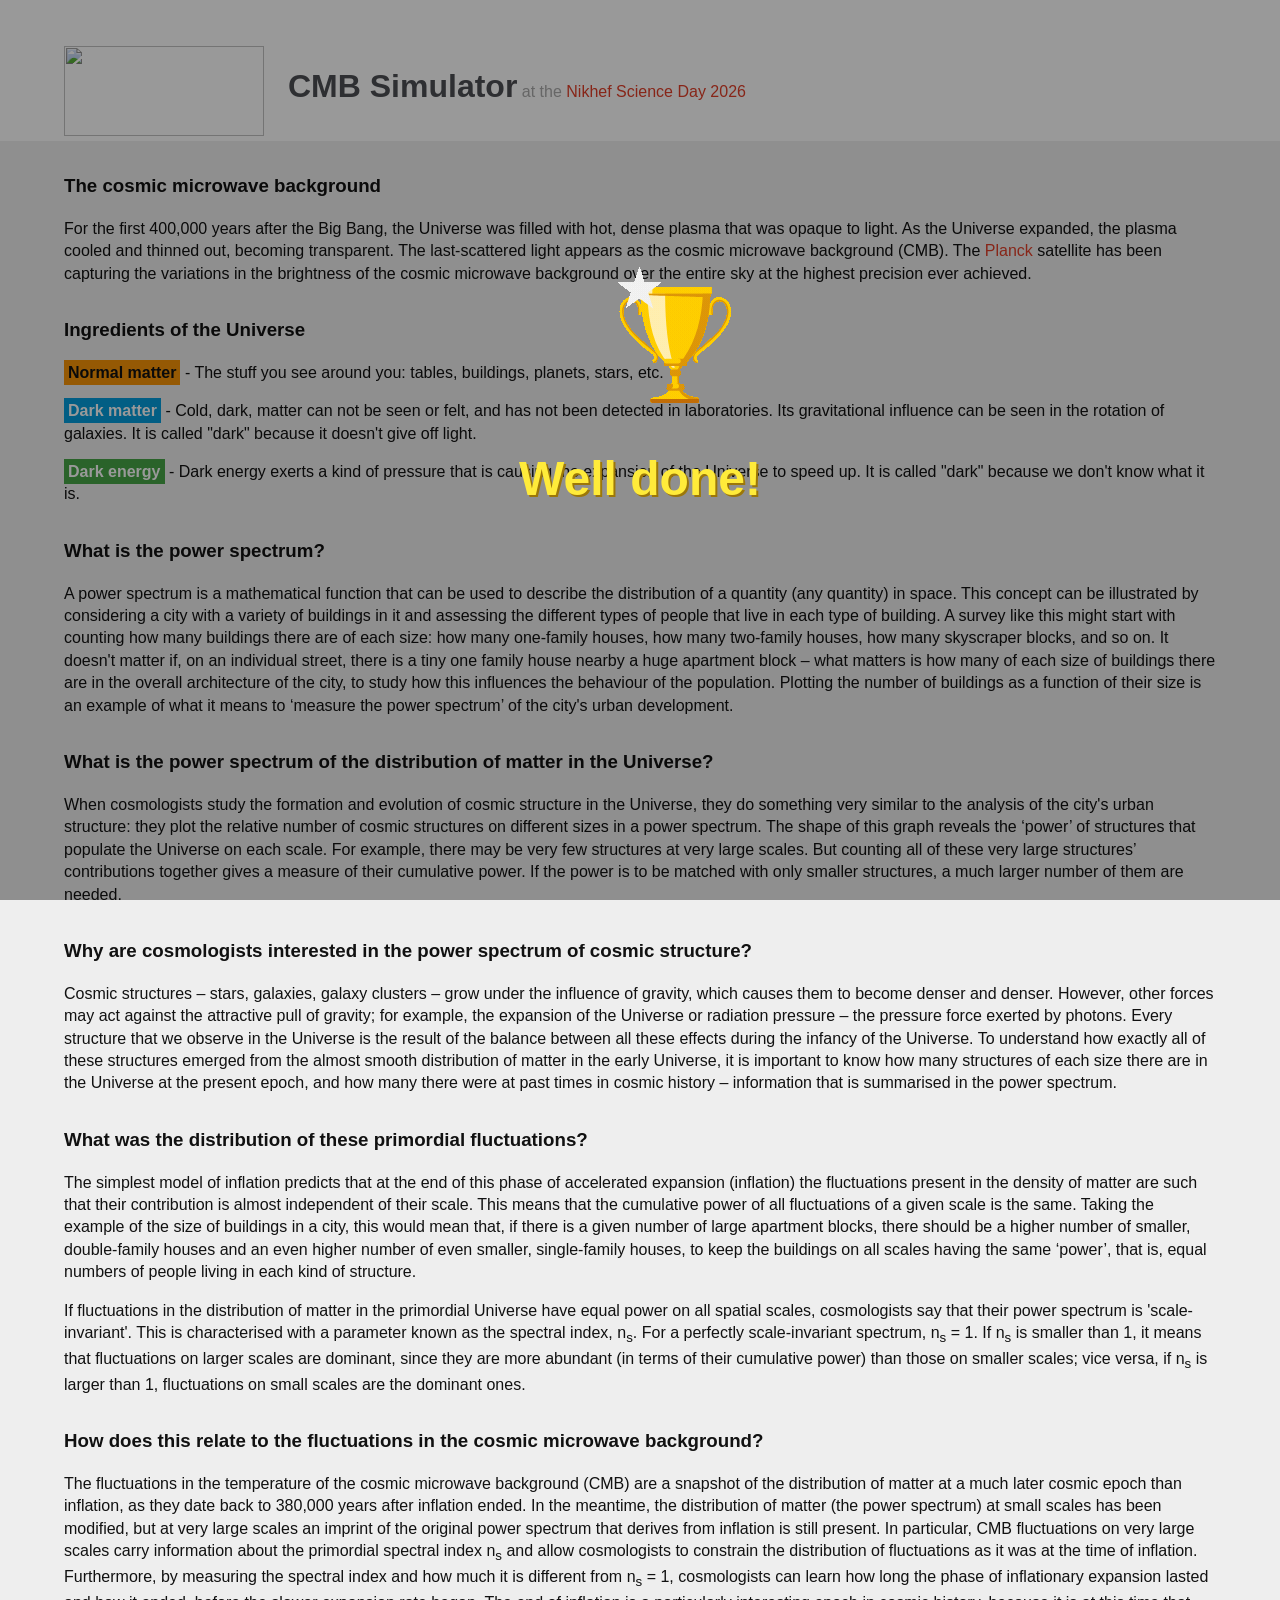
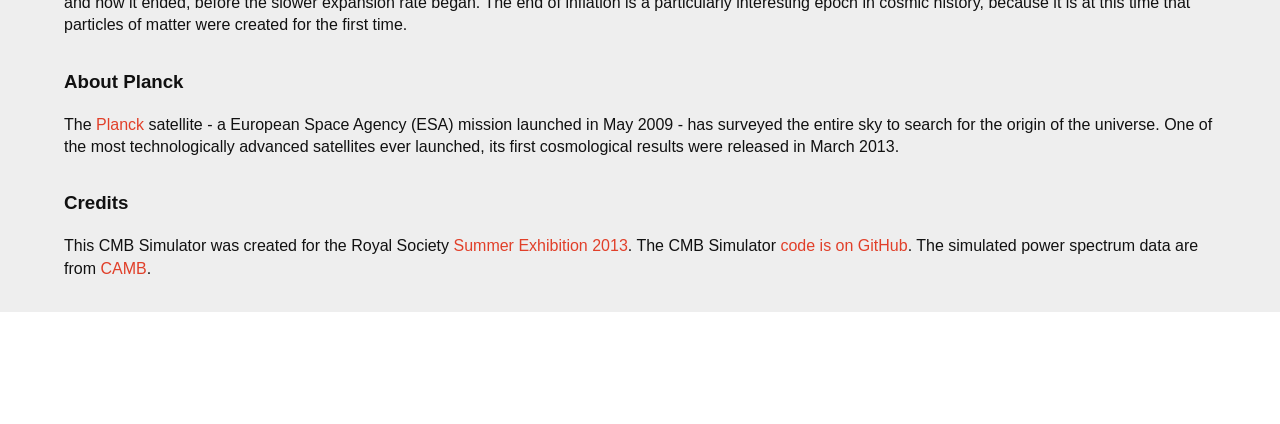
==== commit 45586de8: "Update date to Science Day 2026 and update link." ====
--- a/Simulator/index.html
+++ b/Simulator/index.html
@@ -44,7 +44,7 @@
 	</div>
 
 	<div id="header">
-		<img class="logo" src="media/img/planck_logo.gif"><h1><b>&ensp;CMB Simulator</b><small><span class="wide"> at the </span><a href="https://wetenschapsdagamsterdamsciencepark.nl/nikhef/">Nikhef Science Day 2025</a><!--<span class="wide"> at the </span><a href="http://sse.royalsociety.org/2013/">Summer Science Exhibition 2013</a>--></small></h1>
+		<img class="logo" src="media/img/planck_logo.gif"><h1><b>&ensp;CMB Simulator</b><small><span class="wide"> at the </span><a href="https://wetenschapsdagamsterdamsciencepark.nl/">Nikhef Science Day 2026</a><!--<span class="wide"> at the </span><a href="http://sse.royalsociety.org/2013/">Summer Science Exhibition 2013</a>--></small></h1>
 	</div>
 	
 	<div id="about">
